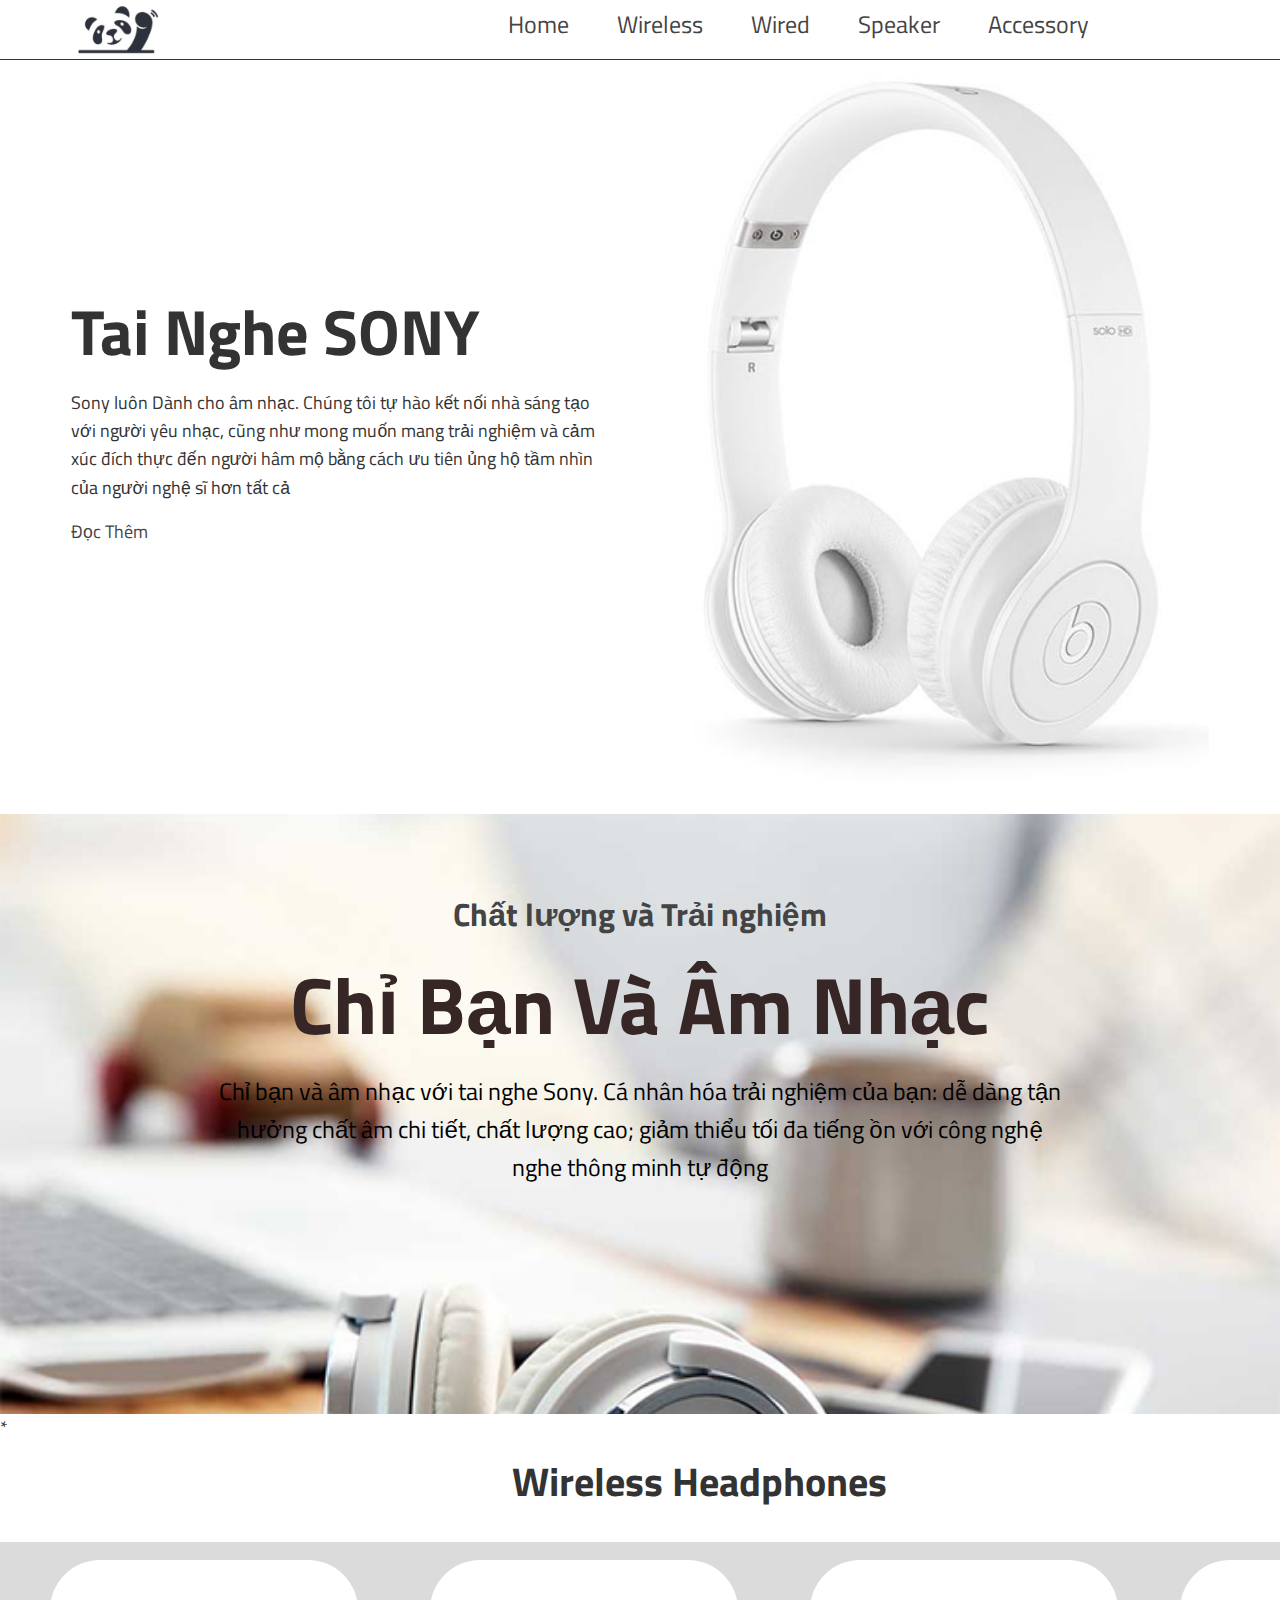
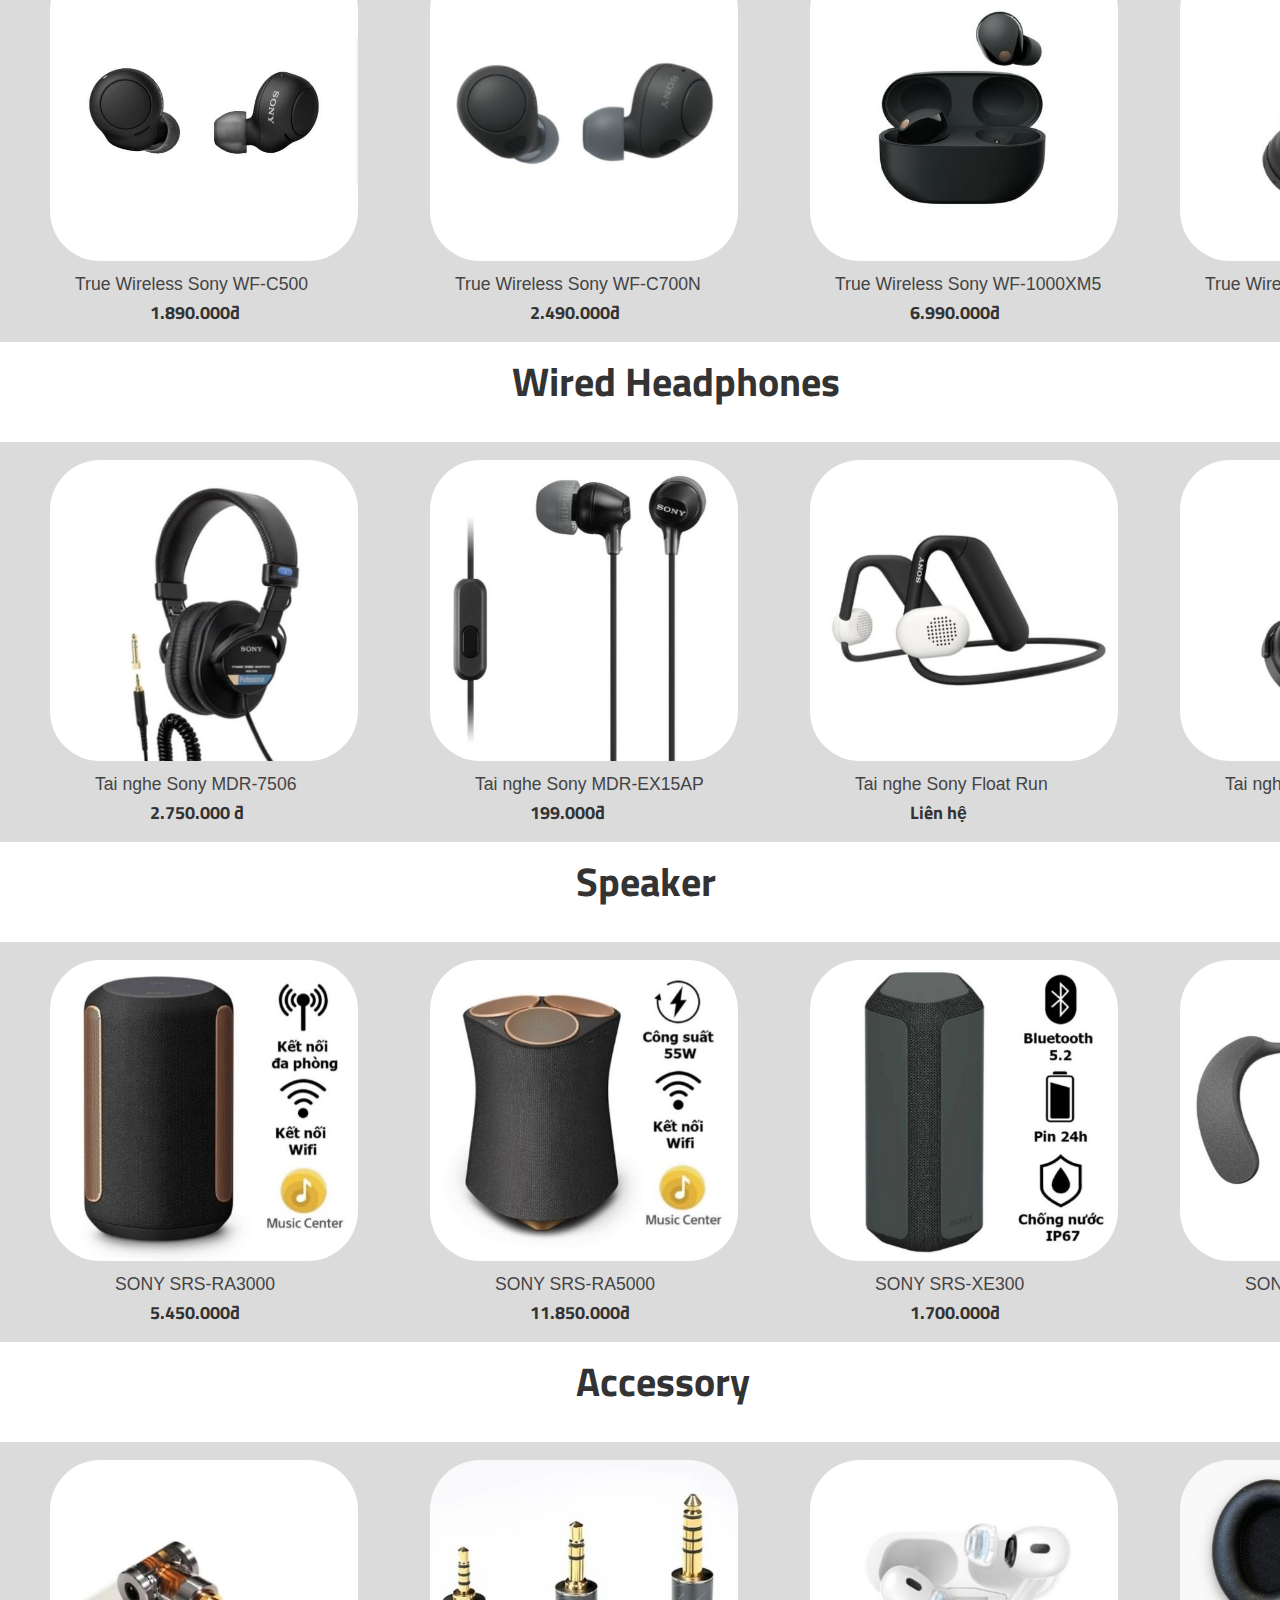
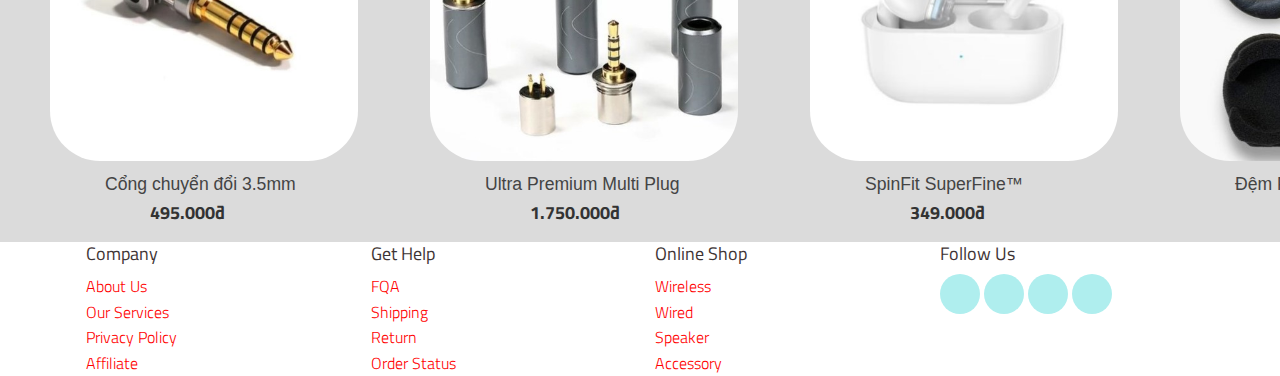
==== index.html @ 5051e331 "headphone" ====
<!DOCTYPE html>
<html lang="en">
<head>
    <meta charset="UTF-8">
    <meta http-equiv="X-UA-Compatible" content="IE=edge">
    <meta name="viewport" content="width=device-width, initial-scale=1.0">
    <link rel="stylesheet" href="https://cdnjs.cloudflare.com/ajax/libs/font-awesome/6.0.0-beta2/css/all.min.css" integrity="sha512-YWzhKL2whUzgiheMoBFwW8CKV4qpHQAEuvilg9FAn5VJUDwKZZxkJNuGM4XkWuk94WCrrwslk8yWNGmY1EduTA==" crossorigin="anonymous" referrerpolicy="no-referrer" />
    <link rel="stylesheet" href="style.css">
    <title>SONY Headphones</title>
</head>
<body>
    <nav class="navbar">
        <div class="container">
            <h1 >
                <img class="logo" src="img/MayDAp (6).jpg">
                
            </h1>
            <ul class="nav">
                <li><a href="">Home</a></li>
                 
                <li><a href="">Wireless </a></li>
              
                <li><a href="">Wired</a></li>
              
                <li><a href="">Speaker</a></li>
              
                <li><a href="">Accessory</a></li>
                <li><a href="giohang.html"><i class="fas fa-shopping-cart"></i></a>
                <li><a href="dangnhap.html"><i class="fas fa-user"></i></a>
              
                
                
            </ul>
        </div>
    </nav>
    <script src="https://code.jquery.com/jquery-3.7.0.js"></script>
  <script>
      $(document).ready(function () {
          $(window).scroll(function () {
              if ($(this).scrollTop()) {
                  $('navbar').addClass('sticky');
              } else {
                  $('navbar').removeClass('sticky');
              }

          });
      });
  </script>
    <hr>
     <section class="section-a">
         <div class="container">
             <div>
                 <h1>Tai Nghe SONY</h1>
                 <p>Sony luôn Dành cho âm nhạc. Chúng tôi tự hào kết nối nhà sáng tạo với người yêu nhạc, cũng như mong muốn mang trải nghiệm và cảm xúc đích thực đến người hâm mộ bằng cách ưu tiên ủng hộ tầm nhìn của người nghệ sĩ hơn tất cả</p>
                 <a href="https://www.previousmagazine.com/what-is-the-future-of-headphones" class="btn">Đọc Thêm</a>
             </div>
             <img src="./img/showcase.jpg" alt="">
         </div>
     </section>
     <section class="section-b">
       <div class="overlay">
           <div class="section-b-inner">
              <h3>Chất lượng và Trải nghiệm</h3>
              <h2>Chỉ bạn và Âm nhạc</h2>
              <p>Chỉ bạn và âm nhạc với tai nghe Sony. Cá nhân hóa trải nghiệm của bạn: dễ dàng tận hưởng chất âm chi tiết, chất lượng cao; giảm thiểu tối đa tiếng ồn với công nghệ nghe thông minh tự động</p>
           </div>
       </div>
     </section>

     <div>*
        <div id="slider"> 
            <ul class="tainghe">
                <strong>Wireless Headphones</strong>
            </ul>
             <ul class="app">
                <li><a href="app.html"><img class="image" src="img/c500.jpg">
                <p class="tieude1">True Wireless Sony WF-C500</p></a></li>
                <span class="group_item_price"><strong>1.890.000đ</strong></span>
    
            </ul>
            <ul class="app1">
                <li><a href="app.html"><img class="image" width=300 src="img/1.jpg">
                    <p class="tieude1">True Wireless Sony WF-C700N</p></a></li>
                <span class="group_item_price"><strong>2.490.000đ</strong></span>
    
            </ul>
            <ul class="app2">
                <li><a href="app.html"><img class="image" width=300 src="img/2.jpg">
             <p class="tieude1">True Wireless Sony WF-1000XM5</p></a></li>
                <span class="group_item_price"><strong>6.990.000đ</strong></span>
    
            </ul>
            <ul class="app3">
                <li><a href="app.html"><img class="image" width=100 src="img/3.jpg">
                <p class="tieude1">True Wireless Sony WH-CH520</p></a></li>
                <span class="group_item_price"><strong>1.290.000đ</strong></span>
    
            </ul>
            
    
    
    
        </div>
       <div id="slider1">
            <ul class="tainghe1">
                 <strong> Wired Headphones </strong>
        </ul>
            <ul class="app5">
                <li><a href="app.html"><img class="image" width=100 src="img/5.jpg">
                    <p class="tieude2">Tai nghe Sony MDR-EX15AP</p></a></li>
                <span class="group_item_price"><strong>199.000đ</strong></span>
    
            </ul> 
             <ul class="app6">
                <li><a href="app.html"><img class="image" width=100 src="img/6.jpg">
                    <p class="tieude2">Tai nghe Sony Float Run</p></a></li>
                <span class="group_item_price"><strong> Liên hệ </strong></span>
    
            </ul> 
            <ul class="app7">
                <li><a href="app.html"><img class="image" width=100 src="img/7.jpg">
                    <p class="tieude2">Tai nghe Sony MDR-XB550AP</p></a></li>
                <span class="group_item_price"><strong> 950.000 đ</strong></span>
    
            </ul> 
            <ul class="app8">
                <li><a href="app.html"><img class="image" width=100 src="img/4.jpg">
                    <p class="tieude2">Tai nghe Sony MDR-7506</p></a></li>
                <span class="group_item_price"><strong>2.750.000 đ</strong></span>
    
            </ul> 

       </div>
       <div id="slider2">
        <ul class="tainghe2">
             <strong>Speaker</strong>
        </ul>
        <ul class="app9">
            <li><a href="app.html"><img class="image" src="img/8.jpg">
            <p class="tieude3">SONY SRS-RA3000</p></a></li>
            <span class="group_item_price"><strong>5.450.000đ</strong></span>
    
        </ul>
        <ul class="app10">
            <li><a href="app.html"><img class="image" src="img/9.jpg">
            <p class="tieude3">SONY SRS-RA5000</p></a></li>
            <span class="group_item_price"><strong>11.850.000đ</strong></span>
    
        </ul>
        <ul class="app11">
            <li><a href="app.html"><img class="image" src="img/10.jpg">
            <p class="tieude3">SONY SRS-XE300</p></a></li>
            <span class="group_item_price"><strong>1.700.000đ</strong></span>
    
        </ul>
        <ul class="app12">
            <li><a href="app.html"><img class="image" src="img/11.jpg">
            <p class="tieude3">SONY SRS-NS7</p></a></li>
            <span class="group_item_price"><strong>Liên Hệ</strong></span>
    
        </ul>
    
       </div>
    
       <div id="slider1">
        <ul class="tainghe3">
             <strong>Accessory</strong>
        </ul>
        <ul class="app13">
            <li><a href="app.html"><img class="image" src="img/12.jpg">
            <p class="tieude4">Cổng chuyển đổi 3.5mm</p></a></li>
            <span class="group_item_price"><strong>495.000đ</strong></span>
    
        </ul>
        <ul class="app14">
            <li><a href="app.html"><img class="image" src="img/13.jpg">
            <p class="tieude4">Ultra Premium Multi Plug</p></a></li>
            <span class="group_item_price"><strong>1.750.000đ</strong></span>
    
        </ul>
        <ul class="app15">
            <li><a href="app.html"><img class="image" src="img/14.jpg">
            <p class="tieude4">SpinFit SuperFine™</p></a></li>
            <span class="group_item_price"><strong>349.000đ</strong></span>
    
        </ul>
        <ul class="app16">
            <li><a href="app.html"><img class="image" src="img/15.jpg">
            <p class="tieude4">Đệm Pad Sony WH-1000XM3</p></a></li>
            <span class="group_item_price"><strong>299.000đ</strong></span>
    
        </ul>
    
    
    
    
       </div>
    
      <footer>
            <div class="container">
                <div class="row">
                    <div class="footer-col">
                        <h4>company</h4>
                            <ul>
                                <li><a href="#">About Us</a></li>
                                <li><a href="#">Our Services</a></li>
                                <li><a href="#">Privacy Policy</a></li>
                                <li><a href="#">Affiliate</a></li>
                            </ul>
                    </div>
                    <div class="footer-col">
                        <h4>get help</h4>
                            <ul>
                                <li><a href="#">FQA</a></li>
                                <li><a href="#">Shipping</a></li>
                                <li><a href="#">Return</a></li>
                                <li><a href="#">Order Status</a></li>
                            </ul>
                    </div>
                    <div class="footer-col">
                        <h4>Online Shop</h4>
                            <ul>
                                <li><a href="#">Wireless</a></li>
                                <li><a href="#">Wired</a></li>
                                <li><a href="#">Speaker</a></li>
                                <li><a href="#">Accessory</a></li>
                            </ul>
                    </div>
                    <div class="footer-col">
                        <h4>follow us</h4>
                        <div class="social-links">
                             <a href="https://www.facebook.com/hthcell"><i class="fab fa-facebook-f"></i></a>
                             <a href="https://www.instagram.com/thaii.hunggg/"><i class="fab fa-instagram"></i></a>
                             <a href="#"><i class="fab fa-twitter"></i></a>
                             <a href="#"><i class="fab fa-telegram"></i></a>
                        </div>
                    </div>
                </div>
            </div>
       </footer>
       
    
    </body>
    </html>
---- style.css ----
@import url('https://fonts.googleapis.com/css2?family=Titillium+Web&display=swap');


*{
    box-sizing: border-box;
    margin: 0;
    padding: 0;
}
:root{
    --primary-color:#333;
    --secomdary-color:#444;
    --overlay-color:rgba(0,0,0,0.7);
}.nav .subnav1,
.nav .subnav{
    
    position: absolute;
    background-color: rgb(255, 255, 255);
}

.subnav{
    
    border-top-left-radius: 50px;
    border-top-right-radius: 50px;
    border-bottom-left-radius:50px;
    border-bottom-right-radius:50px;
    position: absolute;
    right: -770px;
    width: 1300px; 
    display: none;
    z-index: 1;
 
}
.nav li:hover> a,
.nav li:hover .subnav{
    display: block;
    color: #ff0000;
}

body{
    font-family: 'Titillium Web', sans-serif;
    line-height:1.6;
    color: #333;
    font-size: 1.1rem;
}
h1,h2,h3,h4{
    line-height:1.3;
}
a{
    color: var(--secomdary-color);
    text-decoration: none;
}
ul{
    list-style: none;
}
img{
    width: 100%;
}
.container{
    max-width: 1100px;
    margin: auto;
    overflow: hidden;
    padding:0 1rem;
    top: 200px;
    
    
}
.navbar{
    font-size: 1.5rem;
    padding-top: 0.3rem;
    padding-bottom: 0.3rem;
    position: fixed;
    top: 0;
    left: 0;
    right: 0;
    z-index: 1;
    height: 60px;
    transition: all 0.5s ease-in-out;
    overflow: hidden;
    background-color: #ffffff; 
    border-bottom: 1px solid;
    
} 
.navbar.sticky {
    background-color: rgb(255, 255, 255);
    box-shadow: 0 1px 5px rgba(0, 0, 0, 0.1);
   
}
.navbar .container{
    display: grid;
    grid-template-columns:repeat(2,1fr);
}
.navbar .logo{
    font-size: 2rem;
}
.navbar .nav{
    justify-self: flex-end;
    display: flex;
    align-items: center;
    justify-content: center;
    top: 0px;
    
}
.navbar .nav a{
    padding:0 1.5rem ;
   top: 1px;
}
.navbar .nav a:hover{
    color: #ff0000;
}
.container a:hover{
    color: #ff0000;
}

.logo{
    position: absolute;
    width: 200px;
    top: -60px;
    left: 30px;
}

.nav .subnav1,
.nav .subnav{
    position: absolute;
    background-color: #000000;
}
.subnav1{
    position: absolute;
    display: none;
    width: 300px;

}

.subnav{
    border-bottom-left-radius:20px;
    border-bottom-right-radius:20px;
    position: absolute;
    width: 300px; 
    display: none;
    z-index: 1;
 
}
.nav{
    position: relative;
    top: 10px;
}
.nav li:hover> a,
.nav li:hover .subnav,
.nav li:hover .subnav1{
    display: block;
    color: rgb(0, 0, 0);

}
hr{
    position: relative;
    margin-top: 20px;
}

.section-a{
    margin:2rem 0;
}
.section-a .container{
    display: grid;
    grid-template-columns:repeat(2,1fr);
    grid-gap: 3rem;
    align-items: center;
    justify-content: center;
}
.section-a h1{
    font-size: 4rem;
    color: var(--primary-color);
    text-transform: capitalize;
}
.section-a p{
    margin: 1rem 0;
}

.section-b{
    position: relative;
    background:url('./img/gal4958.jpg') no-repeat center center/cover;
    height: 600px;
}
.section-b-inner{
    color: #fff;
    height: 100%;
    display: flex;
    flex-direction: column;
    align-items: center;
    justify-content: center;
    text-align: center;
    margin: auto;
    max-width: 860px;
    padding: 5rem 0;
}
.section-b-inner h3{
    font-size: 2rem;
    color: #444;
}
.section-b-inner h2{
    font-size: 5rem;
    text-transform: capitalize;
    margin-top: 1rem;
    color: #372626  ;
}
.section-b-inner p{
    font-size: 1.5rem;
    margin-top: 1rem;
    color: rgb(0, 0, 0);
}
.nav .subnav1,
.nav .subnav{
    position: absolute;
    background-color: #000000;
}
.subnav1{
    position: absolute;
    display: none;
    width: 300px;

}

.subnav{
    border-bottom-left-radius:20px;
    border-bottom-right-radius:20px;
    position: absolute;
    width: 300px; 
    display: none;
    z-index: 1;
 
}
.nav li:hover> a,
.nav li:hover .subnav,
.nav li:hover .subnav1{
    display: block;
    color: rgb(0, 0, 0);

}


.tainghe{
    position: absolute;
    left: 40%;
    top: 1450px;
    font-size: 40px;
    

}
.tainghe1{
    position: absolute;
    left: 40%;
    top: 1950px;
    font-size: 40px;

}
.tainghe2{
    position: absolute;
    left: 45%;
    top: 2450px;
    font-size: 40px;


}

.tainghe3{
    position: absolute;
    left: 45%;
    top: 2950px;
    font-size: 40px;
    


}
.app{
    position: absolute;
    top: 1560px;
    left: 50px;
   
    
}

.app1{
    position: absolute;
    top: 1560px;
    left: 430px;
   
    
}
.app2{
    position: absolute;
    top: 1560px;
    left: 810px;

}
.app3 {
    position: absolute;
    top: 1560px;
    left: 1180px;
   
    
}
.app4 {
    position: absolute;
    top: 2060x;
    left: 50px;
   
    
}.app5 {
    position: absolute;
    top: 2060px;
    left: 430px;
   
    
}.app6 {
    position: absolute;
    top: 2060px;
    left: 810px;
   
    
}
.app7 {
    position: absolute;
    top: 2060px;
    left: 1180px;
   }
.app8 {
    position: absolute;
    top: 2060px;
    left: 50px;
   
    
}
.app9 {
    position: absolute;
    top: 2560px;
    left: 50px;
}
.app10 {
    position: absolute;
    top: 2560px;
    left: 430px;
}
.app11 {
    position: absolute;
    top: 2560px;
    left: 810px;
}
.app12 {
    position: absolute;
    top: 2560px;
    left: 1180px;
}
.app13 {
    position: absolute;
    top: 3060px;
    left: 50px;
}
.app14 {
    position: absolute;
    top: 3060px;
    left: 430px;
}
.app15 {
    position: absolute;
    top: 3060px;
    left: 810px;
}
.app16 {
    position: absolute;
    top: 3060px;
    left: 1180px;
}
#slider{
    height: 400px;
    text-emphasis: none;
    background-color: #DBDBDB;
    margin-top: 100px;

    
}
.tieude1 {
    position: absolute;
    top: 310px;
    left: 20px;
    font-family: Arial, Helvetica, sans-serif;
    
}
.tieude2 {
    position: absolute;
    top: 310px;
    left: 40px;
    font-family: Arial, Helvetica, sans-serif;
}
.tieude3{
    position: absolute;
    top: 310px;
    left: 60px;
    font-family: Arial, Helvetica, sans-serif;
}
.tieude4{
    position: absolute;
    top: 310px;
    left: 50px;
    font-family: Arial, Helvetica, sans-serif;
}

#slider p{
    margin: 0 5px 0 ;
}
#slider1{
    height: 400px;
    text-emphasis: none;
    background-color: #DBDBDB;
    margin-top: 100px;
}
#slider1 p{
    margin: 0 5px;
}
#slider2{
    height: 400px;
    background-color: #DBDBDB;
    margin-top: 100px;
}
#slider2 p{
    margin: 0 5px 0  ;
}

.app li img,
.app1 li img,
.app2 li img,
.app3 li img,
.app4 li img,
.app5 li img,
.app6 li img,
.app7 li img,
.app8 li img,
.app9 li img,
.app10 li img,
.app11 li img,
.app12 li img,
.app13 li img,
.app14 li img,
.app15 li img,
.app16 li img
{

    
    border-top-left-radius: 50px;
    border-top-right-radius: 50px;
    border-bottom-left-radius:50px;
    border-bottom-right-radius:50px;
    background-size: 100% 100%;
    width: 308px;
    height: 301px; 
    margin-block-end: 30px;
}

.text {
  background-color: #04AA6D;
  color: white;
  font-size: 16px;
  padding: 16px 32px;
}
.image:hover{
    color: #000000;

}
.app:hover a,
.app1:hover a,
.app2:hover a,
.app3:hover a,
.app4:hover a,
.app5:hover a,
.app6:hover a,
.app7:hover a,
.app8:hover a,
.app9:hover a,
.app10:hover a,
.app11:hover a,
.app12:hover a,
.app13:hover a,
.app14:hover a,
.app15:hover a,
.app16:hover a{
    color: #ff0000;
}
.app li a,
.app1 li a,
.app2 li a,
.app3 li a,
.app4 li a,
.app5 li a,
.app6 li a,
.app7 li a,
.app8 li a,
.app9 li a,
.app10 li a,
.app11 li a,
.app12 li a,
.app13 li a,
.app14 li a,
.app15 li a,
.app16 li a
{
    text-decoration: none;
}
.group_item_price{
    
    margin-left: 100px;
}
.container{
    max-width: 1170px;
  
    margin: auto;
}
.row{
    display: flex;
    flex-wrap: wrap;
}
ul{
    list-style: none;
}

.footer{
    background-color: #919191;
    padding: 70px 0;
}
.footer-col{
    width: 25%;
    padding: 0 15px;
}
.footer-col h4{
    font-size: 18px;
    color: #3e3434;
    text-transform: capitalize;
    margin-bottom: 30px;
    font-weight: 500;
    position: relative;
    height: 2px;
}
.footer-col h4 ::before{
    content: '';
    position:absolute;
    left: 0;
    bottom: -10px;
    background-color: blacks;
    height: 2px;
    box-sizing: border-box;
    width: 50px ;
   
}

.footer-col ul li a {
    font-size: 16px;
    text-transform: capitalize;
    color: black;
    text-decoration: none;
    font-weight: 300;
    color: red;
    display: block;
    transition: all 0.3s ease;

}
.footer-col ul li :hover{
    color: #0f0f0f;
    padding-left: 8px;
}
.footer-col .social-links a{
    display: inline-block;
    height: 40px;
    width: 40px;
    background-color: 	#AFEEEE;
    margin-right:0 10px 10px 0;
    text-align: center;
    line-height: 40px;
    border-radius: 50%;
    color: rgb(0, 0, 0);
}


/* a{
    text-decoration: none;
} */
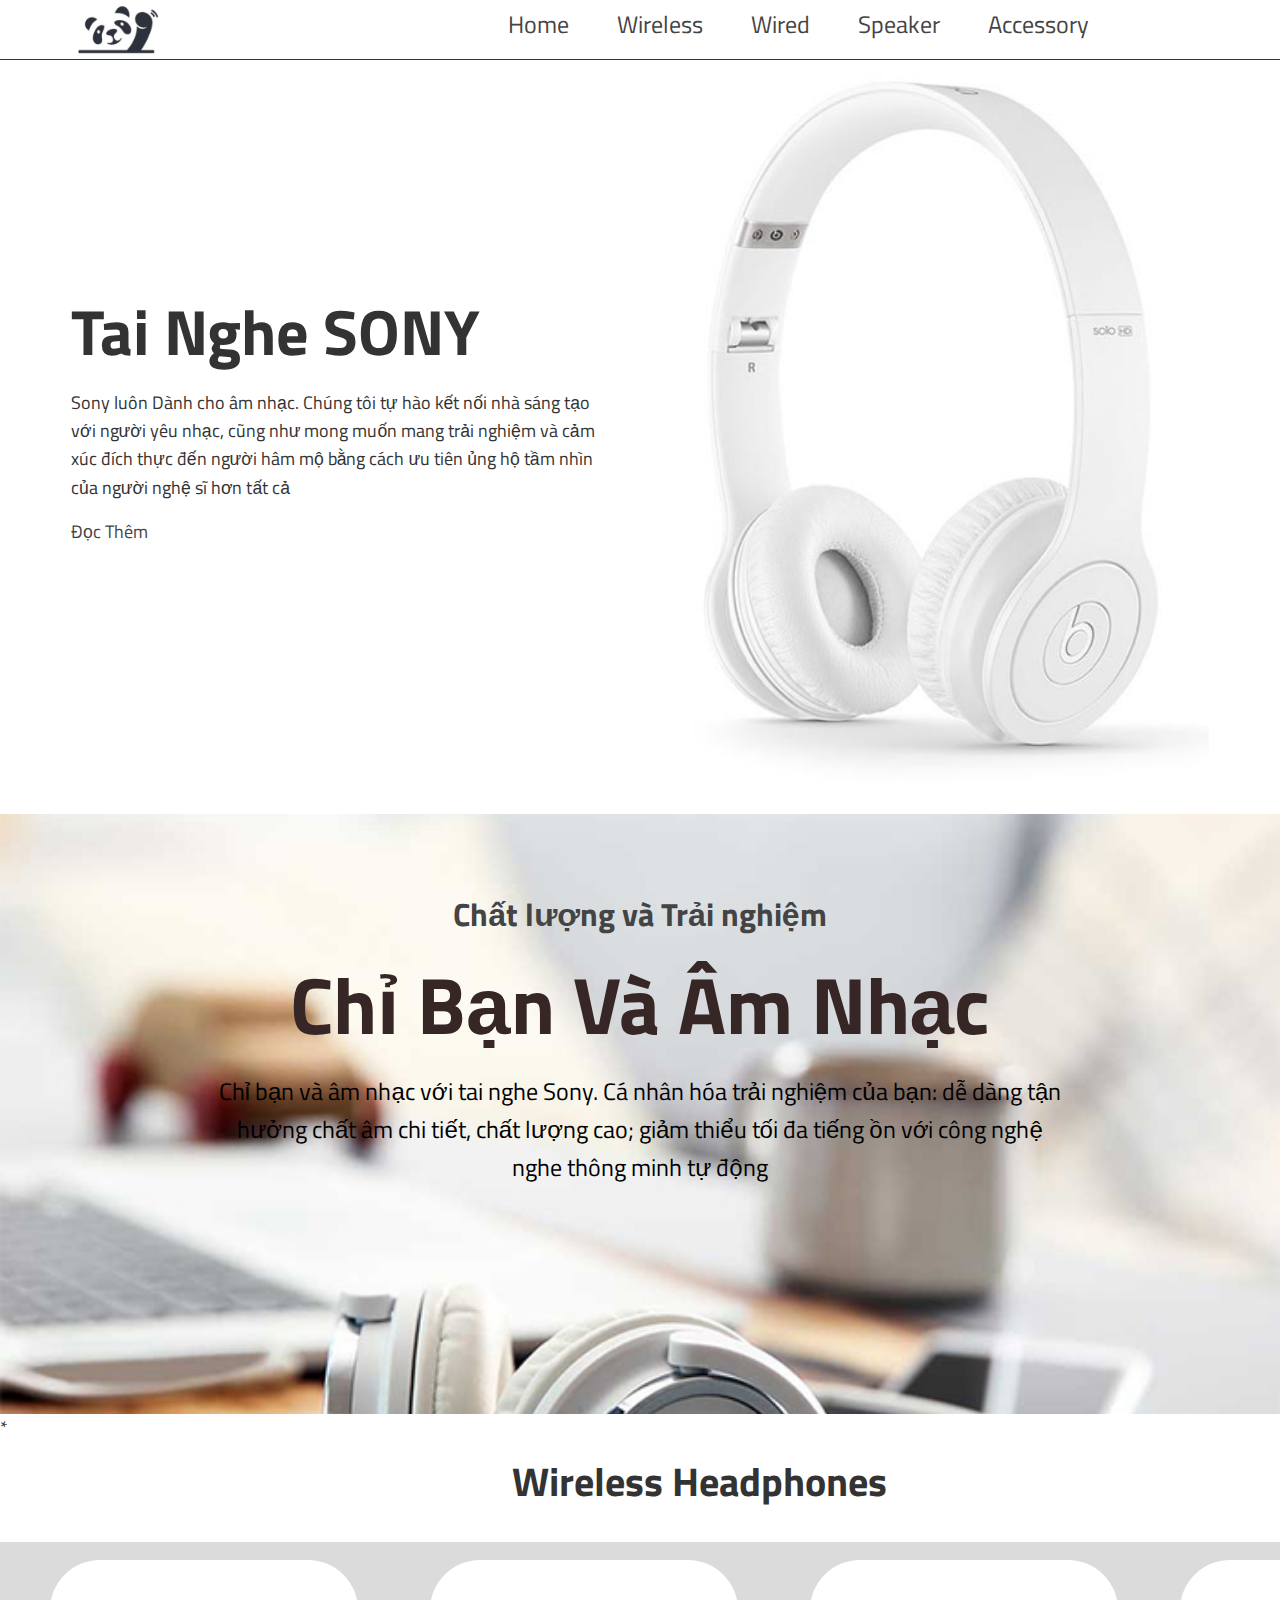
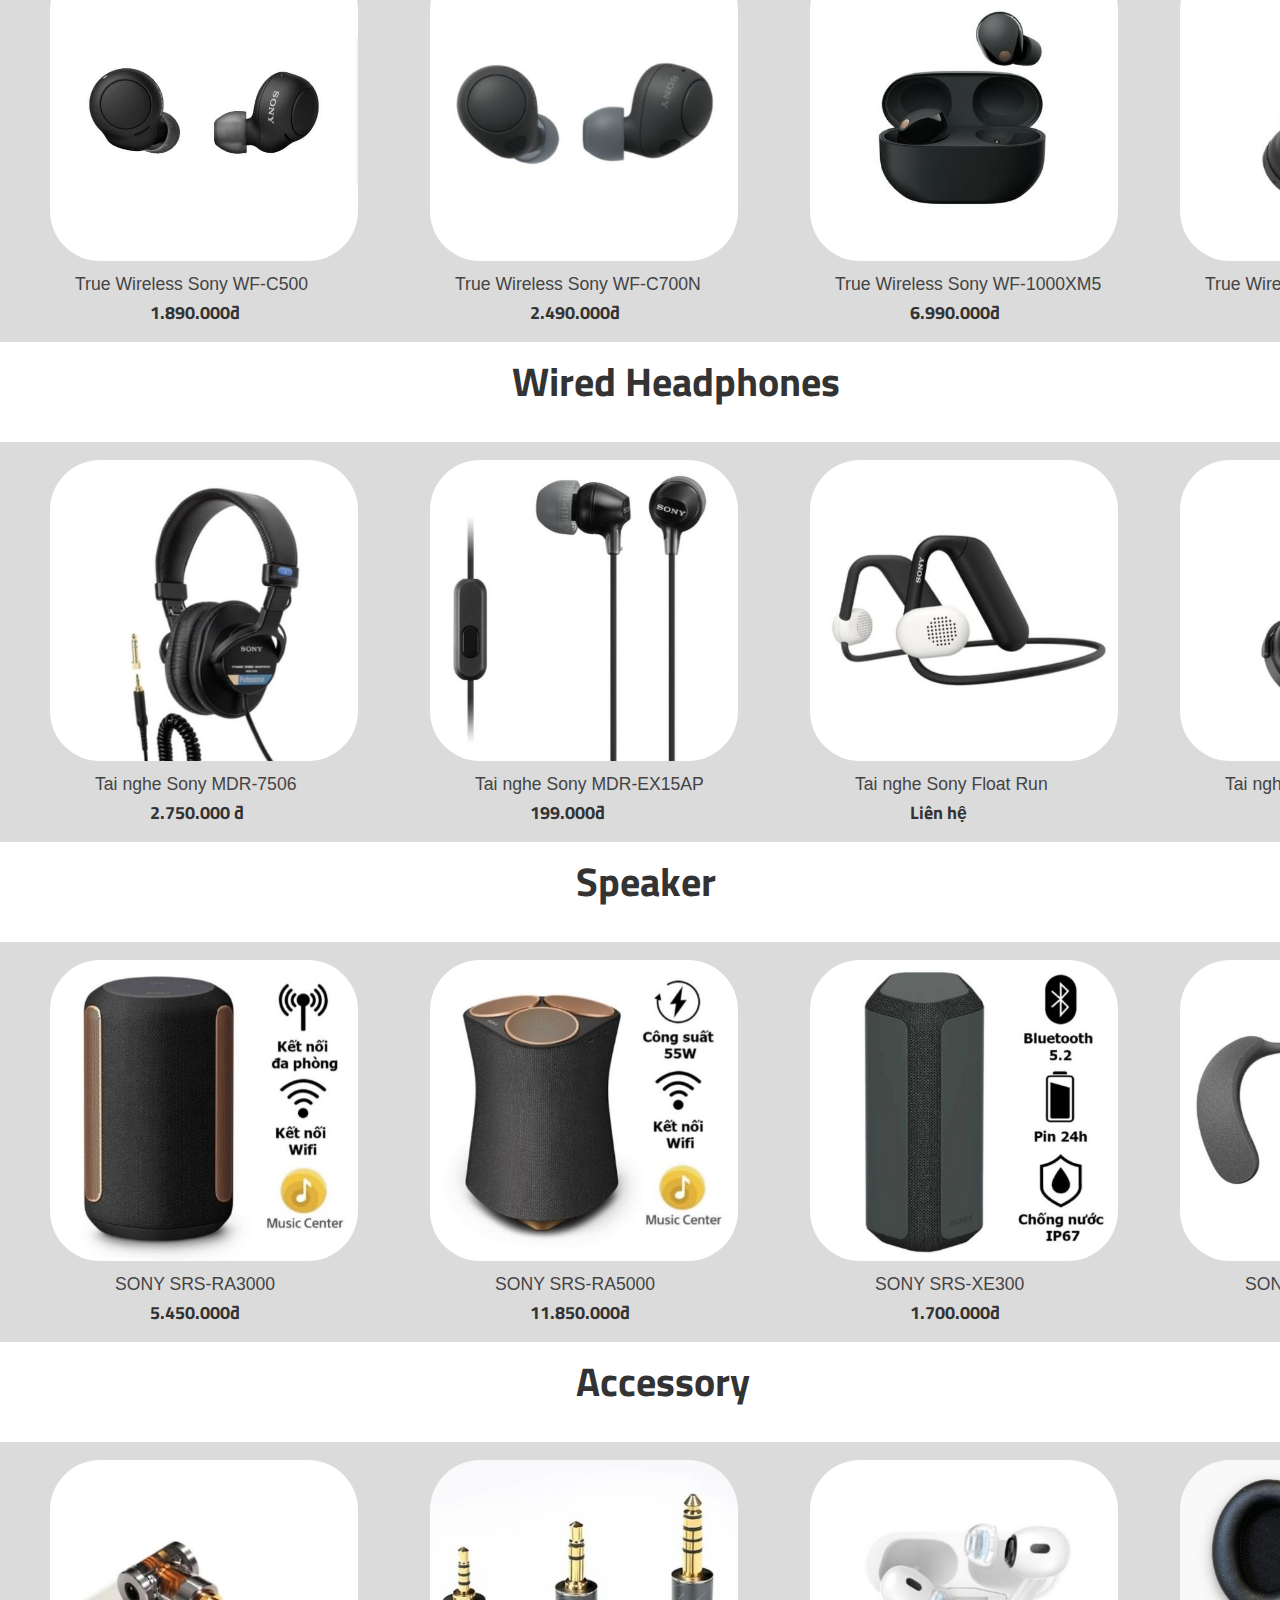
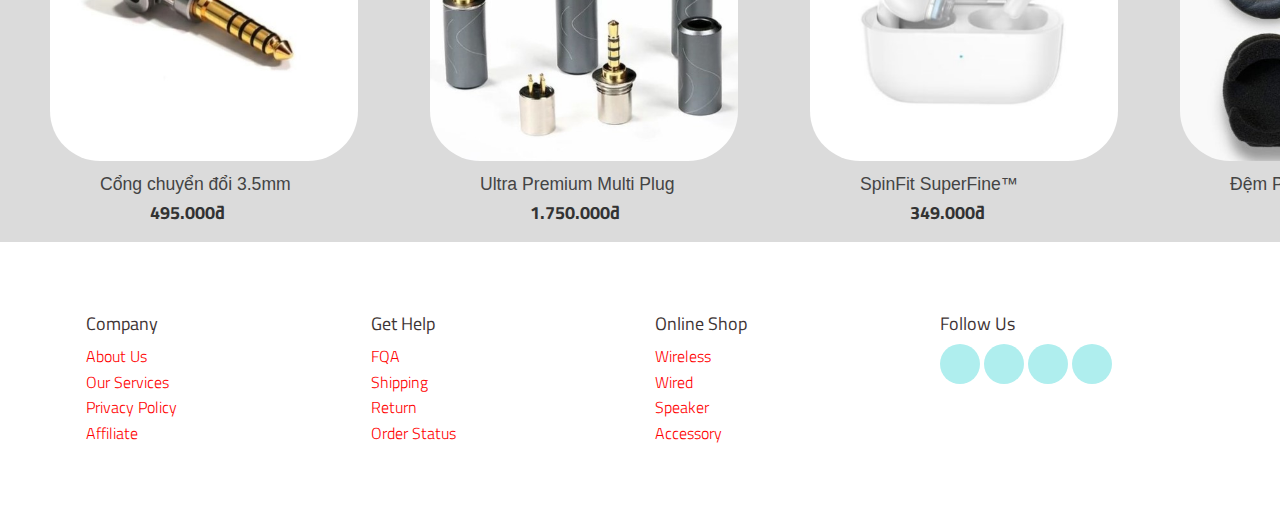
==== commit f02e98bf: "update" ====
--- a/index.html
+++ b/index.html
@@ -1,244 +1,268 @@
 <!DOCTYPE html>
 <html lang="en">
+
 <head>
     <meta charset="UTF-8">
     <meta http-equiv="X-UA-Compatible" content="IE=edge">
     <meta name="viewport" content="width=device-width, initial-scale=1.0">
-    <link rel="stylesheet" href="https://cdnjs.cloudflare.com/ajax/libs/font-awesome/6.0.0-beta2/css/all.min.css" integrity="sha512-YWzhKL2whUzgiheMoBFwW8CKV4qpHQAEuvilg9FAn5VJUDwKZZxkJNuGM4XkWuk94WCrrwslk8yWNGmY1EduTA==" crossorigin="anonymous" referrerpolicy="no-referrer" />
+    <link rel="stylesheet" href="https://cdnjs.cloudflare.com/ajax/libs/font-awesome/6.0.0-beta2/css/all.min.css"
+        integrity="sha512-YWzhKL2whUzgiheMoBFwW8CKV4qpHQAEuvilg9FAn5VJUDwKZZxkJNuGM4XkWuk94WCrrwslk8yWNGmY1EduTA=="
+        crossorigin="anonymous" referrerpolicy="no-referrer" />
     <link rel="stylesheet" href="style.css">
     <title>SONY Headphones</title>
 </head>
+
 <body>
     <nav class="navbar">
         <div class="container">
-            <h1 >
+            <h1>
                 <img class="logo" src="img/MayDAp (6).jpg">
-                
+
             </h1>
             <ul class="nav">
                 <li><a href="">Home</a></li>
-                 
-                <li><a href="">Wireless </a></li>
-              
-                <li><a href="">Wired</a></li>
-              
-                <li><a href="">Speaker</a></li>
-              
-                <li><a href="">Accessory</a></li>
+
+                <li><a href="#slider">Wireless </a></li>
+
+                <li><a href="#slider1">Wired</a></li>
+
+                <li><a href="#slider2">Speaker</a></li>
+
+                <li><a href="#slider3">Accessory</a></li>
                 <li><a href="giohang.html"><i class="fas fa-shopping-cart"></i></a>
                 <li><a href="dangnhap.html"><i class="fas fa-user"></i></a>
-              
-                
-                
+
+
+
             </ul>
         </div>
     </nav>
     <script src="https://code.jquery.com/jquery-3.7.0.js"></script>
-  <script>
-      $(document).ready(function () {
-          $(window).scroll(function () {
-              if ($(this).scrollTop()) {
-                  $('navbar').addClass('sticky');
-              } else {
-                  $('navbar').removeClass('sticky');
-              }
-
-          });
-      });
-  </script>
+    <script>
+        $(document).ready(function () {
+            $(window).scroll(function () {
+                if ($(this).scrollTop()) {
+                    $('navbar').addClass('sticky');
+                } else {
+                    $('navbar').removeClass('sticky');
+                }
+
+            });
+        });
+    </script>
     <hr>
-     <section class="section-a">
-         <div class="container">
-             <div>
-                 <h1>Tai Nghe SONY</h1>
-                 <p>Sony luôn Dành cho âm nhạc. Chúng tôi tự hào kết nối nhà sáng tạo với người yêu nhạc, cũng như mong muốn mang trải nghiệm và cảm xúc đích thực đến người hâm mộ bằng cách ưu tiên ủng hộ tầm nhìn của người nghệ sĩ hơn tất cả</p>
-                 <a href="https://www.previousmagazine.com/what-is-the-future-of-headphones" class="btn">Đọc Thêm</a>
-             </div>
-             <img src="./img/showcase.jpg" alt="">
-         </div>
-     </section>
-     <section class="section-b">
-       <div class="overlay">
-           <div class="section-b-inner">
-              <h3>Chất lượng và Trải nghiệm</h3>
-              <h2>Chỉ bạn và Âm nhạc</h2>
-              <p>Chỉ bạn và âm nhạc với tai nghe Sony. Cá nhân hóa trải nghiệm của bạn: dễ dàng tận hưởng chất âm chi tiết, chất lượng cao; giảm thiểu tối đa tiếng ồn với công nghệ nghe thông minh tự động</p>
-           </div>
-       </div>
-     </section>
-
-     <div>*
-        <div id="slider"> 
+    <section class="section-a">
+        <div class="container">
+            <div>
+                <h1>Tai Nghe SONY</h1>
+                <p>Sony luôn Dành cho âm nhạc. Chúng tôi tự hào kết nối nhà sáng tạo với người yêu nhạc, cũng như mong
+                    muốn mang trải nghiệm và cảm xúc đích thực đến người hâm mộ bằng cách ưu tiên ủng hộ tầm nhìn của
+                    người nghệ sĩ hơn tất cả</p>
+                <a href="https://www.previousmagazine.com/what-is-the-future-of-headphones" class="btn">Đọc Thêm</a>
+            </div>
+            <img src="./img/showcase.jpg" alt="">
+        </div>
+    </section>
+    <section class="section-b">
+        <div class="overlay">
+            <div class="section-b-inner">
+                <h3>Chất lượng và Trải nghiệm</h3>
+                <h2>Chỉ bạn và Âm nhạc</h2>
+                <p>Chỉ bạn và âm nhạc với tai nghe Sony. Cá nhân hóa trải nghiệm của bạn: dễ dàng tận hưởng chất âm chi
+                    tiết, chất lượng cao; giảm thiểu tối đa tiếng ồn với công nghệ nghe thông minh tự động</p>
+            </div>
+        </div>
+    </section>
+
+    <div>*
+        <div id="slider">
             <ul class="tainghe">
                 <strong>Wireless Headphones</strong>
             </ul>
-             <ul class="app">
+            <ul class="app">
                 <li><a href="app.html"><img class="image" src="img/c500.jpg">
-                <p class="tieude1">True Wireless Sony WF-C500</p></a></li>
+                        <p class="tieude1">True Wireless Sony WF-C500</p>
+                    </a></li>
                 <span class="group_item_price"><strong>1.890.000đ</strong></span>
-    
+
             </ul>
             <ul class="app1">
                 <li><a href="app.html"><img class="image" width=300 src="img/1.jpg">
-                    <p class="tieude1">True Wireless Sony WF-C700N</p></a></li>
+                        <p class="tieude1">True Wireless Sony WF-C700N</p>
+                    </a></li>
                 <span class="group_item_price"><strong>2.490.000đ</strong></span>
-    
+
             </ul>
             <ul class="app2">
                 <li><a href="app.html"><img class="image" width=300 src="img/2.jpg">
-             <p class="tieude1">True Wireless Sony WF-1000XM5</p></a></li>
+                        <p class="tieude1">True Wireless Sony WF-1000XM5</p>
+                    </a></li>
                 <span class="group_item_price"><strong>6.990.000đ</strong></span>
-    
+
             </ul>
             <ul class="app3">
                 <li><a href="app.html"><img class="image" width=100 src="img/3.jpg">
-                <p class="tieude1">True Wireless Sony WH-CH520</p></a></li>
+                        <p class="tieude1">True Wireless Sony WH-CH520</p>
+                    </a></li>
                 <span class="group_item_price"><strong>1.290.000đ</strong></span>
-    
-            </ul>
-            
-    
-    
-    
-        </div>
-       <div id="slider1">
+
+            </ul>
+
+
+
+
+        </div>
+        <div id="slider1">
             <ul class="tainghe1">
-                 <strong> Wired Headphones </strong>
-        </ul>
+                <strong> Wired Headphones </strong>
+            </ul>
             <ul class="app5">
                 <li><a href="app.html"><img class="image" width=100 src="img/5.jpg">
-                    <p class="tieude2">Tai nghe Sony MDR-EX15AP</p></a></li>
+                        <p class="tieude2">Tai nghe Sony MDR-EX15AP</p>
+                    </a></li>
                 <span class="group_item_price"><strong>199.000đ</strong></span>
-    
-            </ul> 
-             <ul class="app6">
+
+            </ul>
+            <ul class="app6">
                 <li><a href="app.html"><img class="image" width=100 src="img/6.jpg">
-                    <p class="tieude2">Tai nghe Sony Float Run</p></a></li>
+                        <p class="tieude2">Tai nghe Sony Float Run</p>
+                    </a></li>
                 <span class="group_item_price"><strong> Liên hệ </strong></span>
-    
-            </ul> 
+
+            </ul>
             <ul class="app7">
                 <li><a href="app.html"><img class="image" width=100 src="img/7.jpg">
-                    <p class="tieude2">Tai nghe Sony MDR-XB550AP</p></a></li>
+                        <p class="tieude2">Tai nghe Sony MDR-XB550AP</p>
+                    </a></li>
                 <span class="group_item_price"><strong> 950.000 đ</strong></span>
-    
-            </ul> 
+
+            </ul>
             <ul class="app8">
                 <li><a href="app.html"><img class="image" width=100 src="img/4.jpg">
-                    <p class="tieude2">Tai nghe Sony MDR-7506</p></a></li>
+                        <p class="tieude2">Tai nghe Sony MDR-7506</p>
+                    </a></li>
                 <span class="group_item_price"><strong>2.750.000 đ</strong></span>
-    
-            </ul> 
-
-       </div>
-       <div id="slider2">
-        <ul class="tainghe2">
-             <strong>Speaker</strong>
-        </ul>
-        <ul class="app9">
-            <li><a href="app.html"><img class="image" src="img/8.jpg">
-            <p class="tieude3">SONY SRS-RA3000</p></a></li>
-            <span class="group_item_price"><strong>5.450.000đ</strong></span>
-    
-        </ul>
-        <ul class="app10">
-            <li><a href="app.html"><img class="image" src="img/9.jpg">
-            <p class="tieude3">SONY SRS-RA5000</p></a></li>
-            <span class="group_item_price"><strong>11.850.000đ</strong></span>
-    
-        </ul>
-        <ul class="app11">
-            <li><a href="app.html"><img class="image" src="img/10.jpg">
-            <p class="tieude3">SONY SRS-XE300</p></a></li>
-            <span class="group_item_price"><strong>1.700.000đ</strong></span>
-    
-        </ul>
-        <ul class="app12">
-            <li><a href="app.html"><img class="image" src="img/11.jpg">
-            <p class="tieude3">SONY SRS-NS7</p></a></li>
-            <span class="group_item_price"><strong>Liên Hệ</strong></span>
-    
-        </ul>
-    
-       </div>
-    
-       <div id="slider1">
-        <ul class="tainghe3">
-             <strong>Accessory</strong>
-        </ul>
-        <ul class="app13">
-            <li><a href="app.html"><img class="image" src="img/12.jpg">
-            <p class="tieude4">Cổng chuyển đổi 3.5mm</p></a></li>
-            <span class="group_item_price"><strong>495.000đ</strong></span>
-    
-        </ul>
-        <ul class="app14">
-            <li><a href="app.html"><img class="image" src="img/13.jpg">
-            <p class="tieude4">Ultra Premium Multi Plug</p></a></li>
-            <span class="group_item_price"><strong>1.750.000đ</strong></span>
-    
-        </ul>
-        <ul class="app15">
-            <li><a href="app.html"><img class="image" src="img/14.jpg">
-            <p class="tieude4">SpinFit SuperFine™</p></a></li>
-            <span class="group_item_price"><strong>349.000đ</strong></span>
-    
-        </ul>
-        <ul class="app16">
-            <li><a href="app.html"><img class="image" src="img/15.jpg">
-            <p class="tieude4">Đệm Pad Sony WH-1000XM3</p></a></li>
-            <span class="group_item_price"><strong>299.000đ</strong></span>
-    
-        </ul>
-    
-    
-    
-    
-       </div>
-    
-      <footer>
+
+            </ul>
+
+        </div>
+        <div id="slider2">
+            <ul class="tainghe2">
+                <strong>Speaker</strong>
+            </ul>
+            <ul class="app9">
+                <li><a href="app.html"><img class="image" src="img/8.jpg">
+                        <p class="tieude3">SONY SRS-RA3000</p>
+                    </a></li>
+                <span class="group_item_price"><strong>5.450.000đ</strong></span>
+
+            </ul>
+            <ul class="app10">
+                <li><a href="app.html"><img class="image" src="img/9.jpg">
+                        <p class="tieude3">SONY SRS-RA5000</p>
+                    </a></li>
+                <span class="group_item_price"><strong>11.850.000đ</strong></span>
+
+            </ul>
+            <ul class="app11">
+                <li><a href="app.html"><img class="image" src="img/10.jpg">
+                        <p class="tieude3">SONY SRS-XE300</p>
+                    </a></li>
+                <span class="group_item_price"><strong>1.700.000đ</strong></span>
+
+            </ul>
+            <ul class="app12">
+                <li><a href="app.html"><img class="image" src="img/11.jpg">
+                        <p class="tieude3">SONY SRS-NS7</p>
+                    </a></li>
+                <span class="group_item_price"><strong>Liên Hệ</strong></span>
+
+            </ul>
+
+        </div>
+
+        <div id="slider3">
+            <ul class="tainghe3">
+                <strong>Accessory</strong>
+            </ul>
+            <ul class="app13">
+                <li><a href="app.html"><img class="image" src="img/12.jpg">
+                        <p class="tieude4">Cổng chuyển đổi 3.5mm</p>
+                    </a></li>
+                <span class="group_item_price"><strong>495.000đ</strong></span>
+
+            </ul>
+            <ul class="app14">
+                <li><a href="app.html"><img class="image" src="img/13.jpg">
+                        <p class="tieude4">Ultra Premium Multi Plug</p>
+                    </a></li>
+                <span class="group_item_price"><strong>1.750.000đ</strong></span>
+
+            </ul>
+            <ul class="app15">
+                <li><a href="app.html"><img class="image" src="img/14.jpg">
+                        <p class="tieude4">SpinFit SuperFine™</p>
+                    </a></li>
+                <span class="group_item_price"><strong>349.000đ</strong></span>
+
+            </ul>
+            <ul class="app16">
+                <li><a href="app.html"><img class="image" src="img/15.jpg">
+                        <p class="tieude4">Đệm Pad Sony WH-1000XM3</p>
+                    </a></li>
+                <span class="group_item_price"><strong>299.000đ</strong></span>
+
+            </ul>
+
+
+
+
+        </div>
+
+        <footer>
             <div class="container">
                 <div class="row">
                     <div class="footer-col">
                         <h4>company</h4>
-                            <ul>
-                                <li><a href="#">About Us</a></li>
-                                <li><a href="#">Our Services</a></li>
-                                <li><a href="#">Privacy Policy</a></li>
-                                <li><a href="#">Affiliate</a></li>
-                            </ul>
+                        <ul>
+                            <li><a href="#">About Us</a></li>
+                            <li><a href="#">Our Services</a></li>
+                            <li><a href="#">Privacy Policy</a></li>
+                            <li><a href="#">Affiliate</a></li>
+                        </ul>
                     </div>
                     <div class="footer-col">
                         <h4>get help</h4>
-                            <ul>
-                                <li><a href="#">FQA</a></li>
-                                <li><a href="#">Shipping</a></li>
-                                <li><a href="#">Return</a></li>
-                                <li><a href="#">Order Status</a></li>
-                            </ul>
+                        <ul>
+                            <li><a href="#">FQA</a></li>
+                            <li><a href="#">Shipping</a></li>
+                            <li><a href="#">Return</a></li>
+                            <li><a href="#">Order Status</a></li>
+                        </ul>
                     </div>
                     <div class="footer-col">
                         <h4>Online Shop</h4>
-                            <ul>
-                                <li><a href="#">Wireless</a></li>
-                                <li><a href="#">Wired</a></li>
-                                <li><a href="#">Speaker</a></li>
-                                <li><a href="#">Accessory</a></li>
-                            </ul>
+                        <ul>
+                            <li><a href="#">Wireless</a></li>
+                            <li><a href="#">Wired</a></li>
+                            <li><a href="#">Speaker</a></li>
+                            <li><a href="#">Accessory</a></li>
+                        </ul>
                     </div>
                     <div class="footer-col">
                         <h4>follow us</h4>
                         <div class="social-links">
-                             <a href="https://www.facebook.com/hthcell"><i class="fab fa-facebook-f"></i></a>
-                             <a href="https://www.instagram.com/thaii.hunggg/"><i class="fab fa-instagram"></i></a>
-                             <a href="#"><i class="fab fa-twitter"></i></a>
-                             <a href="#"><i class="fab fa-telegram"></i></a>
+                            <a href="https://www.facebook.com/hthcell"><i class="fab fa-facebook-f"></i></a>
+                            <a href="https://www.instagram.com/thaii.hunggg/"><i class="fab fa-instagram"></i></a>
+                            <a href="#"><i class="fab fa-twitter"></i></a>
+                            <a href="#"><i class="fab fa-telegram"></i></a>
                         </div>
                     </div>
                 </div>
             </div>
-       </footer>
-       
-    
-    </body>
-    </html>+        </footer>
+
+
+</body>
+
+</html>--- a/style.css
+++ b/style.css
@@ -5,6 +5,7 @@
     box-sizing: border-box;
     margin: 0;
     padding: 0;
+    scroll-behavior: smooth;
 }
 :root{
     --primary-color:#333;
@@ -405,6 +406,8 @@
 #slider p{
     margin: 0 5px 0 ;
 }
+
+#slider3,
 #slider1{
     height: 400px;
     text-emphasis: none;
@@ -519,9 +522,11 @@
     list-style: none;
 }
 
-.footer{
-    background-color: #919191;
+footer{
+    /* background-color: #919191; */
     padding: 70px 0;
+    /* margin-top: 20px; */
+    
 }
 .footer-col{
     width: 25%;
